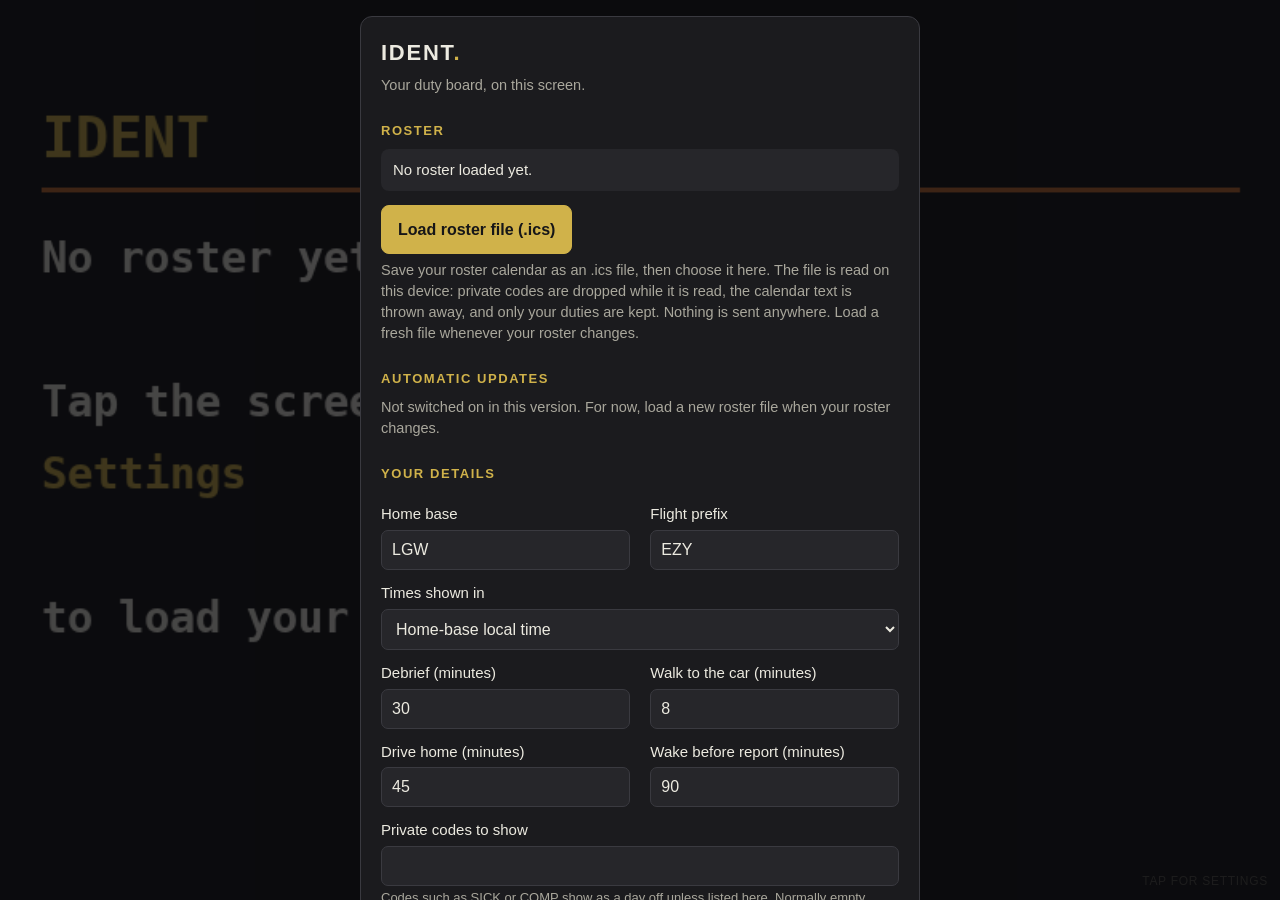
==== ipad/index.html @ 599edd9e "iPad test page at /ipad/ (unlisted, noindex); parts iPad card Co-Authored-By: Claude Opus 5.5 <norep" ====
<!doctype html>
<html lang="en-GB">
<head>
<meta charset="utf-8">
<meta name="viewport" content="width=device-width,initial-scale=1,viewport-fit=cover">
<meta name="apple-mobile-web-app-capable" content="yes">
<meta name="mobile-web-app-capable" content="yes">
<meta name="apple-mobile-web-app-status-bar-style" content="black">
<meta name="apple-mobile-web-app-title" content="Ident">
<meta name="robots" content="noindex">
<title>Ident</title>
<style>
:root{--ground:#101012;--sheet:#1b1b1e;--field:#26262a;--line:#3a3a40;--ink:#eceae0;
  --muted:#a9a79c;--gold:#d0b24a;--warn:#e0875a;color-scheme:dark}
/* Old iPads too (Safari on iOS 10): no inset, aspect-ratio, max() or flex gap. */
[hidden]{display:none!important}
html,body{height:100%;margin:0;background:var(--ground);color:var(--ink);
  font:16px/1.45 -apple-system,BlinkMacSystemFont,"Helvetica Neue",Arial,sans-serif}
#stage{position:fixed;top:0;right:0;bottom:0;left:0;
  display:-webkit-box;display:-webkit-flex;display:flex;-webkit-box-align:center;-webkit-align-items:center;align-items:center;
  -webkit-box-pack:center;-webkit-justify-content:center;justify-content:center;
  padding:env(safe-area-inset-top,0px) env(safe-area-inset-right,0px) env(safe-area-inset-bottom,0px) env(safe-area-inset-left,0px);
  background:#161618;cursor:pointer;-webkit-tap-highlight-color:transparent}
#board{width:100%;height:auto;max-width:100%;max-height:100%;display:block}
#hint{position:fixed;right:12px;bottom:10px;color:#55544e;font-size:12px;letter-spacing:.06em;pointer-events:none}
#sheet{position:fixed;top:0;right:0;bottom:0;left:0;background:rgba(8,8,10,.72);overflow-y:auto;-webkit-overflow-scrolling:touch}
.panel{background:var(--sheet);border:1px solid var(--line);border-radius:12px;max-width:560px;
  margin:16px auto 40px;padding:20px 20px 24px;box-sizing:border-box}
@media (max-width:592px){.panel{margin:16px 16px 40px}}
.panel h1{margin:0 0 4px;font-size:22px;letter-spacing:.08em}
.panel h1 span{color:var(--gold)}
.panel h2{font-size:13px;letter-spacing:.12em;text-transform:uppercase;color:var(--gold);margin:26px 0 8px}
.panel p{margin:6px 0;color:var(--muted);font-size:14.5px}
.status{background:var(--field);border-radius:8px;padding:10px 12px;color:var(--ink);font-size:15px;
  font-variant-numeric:tabular-nums}
.status.err{background:#4a211c}
label{display:block;margin:12px 0 0;font-size:15px}
label small{display:block;color:var(--muted);font-size:13px;margin-top:3px}
input[type=text],input[type=url],input[type=number],select{display:block;width:100%;box-sizing:border-box;margin-top:5px;
  padding:10px;font-size:16px;border-radius:7px;border:1px solid var(--line);background:var(--field);color:var(--ink)}
.row{overflow:hidden}
.row label{float:left;width:48%;margin-right:4%}
.row label:nth-child(2n){margin-right:0}
.row label:nth-child(2n+1){clear:left}
.buttons{margin-top:14px}
.buttons>*{display:inline-block;margin:0 10px 10px 0;vertical-align:top}
button,.filebtn{font:inherit;font-weight:650;font-size:16px;padding:12px 16px;border-radius:8px;border:1px solid var(--line);
  background:var(--field);color:var(--ink);cursor:pointer}
button.primary,.filebtn{background:var(--gold);color:#161618;border-color:var(--gold)}
button.danger{color:var(--warn)}
button:focus-visible,.filebtn:focus-within,input:focus-visible,select:focus-visible{outline:2px solid var(--gold);outline-offset:2px}
.filebtn input{position:absolute;width:1px;height:1px;opacity:0}
.tips{margin:0;padding-left:18px;color:var(--muted);font-size:14px}
@media (max-width:420px){.row label{float:none;width:auto;margin-right:0}}
.filebtn{position:relative}
</style>
</head>
<body>
<div id="stage" role="button" tabindex="0" aria-label="Ident board. Tap for settings.">
  <canvas id="board" width="800" height="480"></canvas>
</div>
<div id="hint">TAP FOR SETTINGS</div>

<div id="sheet" hidden>
 <form class="panel" id="form" autocomplete="off">
  <h1>IDENT<span>.</span></h1>
  <p>Your duty board, on this screen.</p>

  <h2>Roster</h2>
  <div class="status" id="rstatus">No roster loaded yet.</div>
  <div class="buttons">
    <label class="filebtn" for="file" style="margin:0">Load roster file (.ics)
      <input type="file" id="file" accept=".ics,text/calendar"></label>
  </div>
  <p>Save your roster calendar as an .ics file, then choose it here. The file is read on this
    device: private codes are dropped while it is read, the calendar text is thrown away, and
    only your duties are kept. Nothing is sent anywhere. Load a fresh file whenever your
    roster changes.</p>

  <h2>Automatic updates</h2>
  <div id="relayOff"><p>Not switched on in this version. For now, load a new roster file when
    your roster changes.</p></div>
  <div id="relayOn" hidden>
    <label for="feed">Calendar link
      <input type="url" id="feed" placeholder="https://… or webcal://…" autocapitalize="off" spellcheck="false">
      <small>With a link here, this screen fetches your roster every 15 minutes through Ident's
        update service, because iPads can't fetch a calendar from another site directly. The
        service passes the calendar straight through and keeps nothing, but your roster does
        pass through it on the way. Leave it empty to keep everything on this device.</small></label>
    <div class="buttons"><button type="button" id="fetchNow">Update now</button></div>
  </div>

  <h2>Your details</h2>
  <div class="row">
    <label for="base">Home base<input type="text" id="base" maxlength="3" autocapitalize="characters"></label>
    <label for="prefix">Flight prefix<input type="text" id="prefix" maxlength="4" autocapitalize="characters"></label>
  </div>
  <label for="tz">Times shown in
    <select id="tz"><option value="base">Home-base local time</option><option value="utc">UTC (Z)</option>
      <option value="station">Local time at each airport</option></select></label>
  <div class="row">
    <label for="debrief">Debrief (minutes)<input type="number" id="debrief" min="0" max="180" inputmode="numeric"></label>
    <label for="walk">Walk to the car (minutes)<input type="number" id="walk" min="0" max="120" inputmode="numeric"></label>
    <label for="commute">Drive home (minutes)<input type="number" id="commute" min="0" max="600" inputmode="numeric"></label>
    <label for="wake">Wake before report (minutes)<input type="number" id="wake" min="0" max="600" inputmode="numeric"></label>
  </div>
  <label for="show">Private codes to show
    <input type="text" id="show" autocapitalize="characters" spellcheck="false">
    <small>Codes such as SICK or COMP show as a day off unless listed here. Normally empty.
      Home base and this list take effect the next time the roster is loaded.</small></label>

  <div class="buttons">
    <button type="submit" class="primary">Save and close</button>
    <button type="button" id="close">Close</button>
  </div>

  <h2>Keeping it on the wall</h2>
  <ul class="tips">
    <li>Turn the iPad sideways: the board is wide.</li>
    <li>Add this page to the Home Screen (Share → Add to Home Screen) so it opens full screen.</li>
    <li>Keep the screen on: Settings → Display &amp; Brightness → Auto-Lock → Never, and keep it on charge.</li>
  </ul>

  <h2>Remove</h2>
  <div class="buttons"><button type="button" class="danger" id="forget">Remove my roster from this device</button></div>
  <p id="forgetConfirm" hidden>Tap again to remove the roster and your details from this device.</p>
 </form>
</div>

<script>
(function () {
  "use strict";
  // Ident's update service. Empty = automatic updates are off and nothing
  // ever leaves the device. See ipad/relay/README.md before setting it.
  var RELAY = "";
  var FETCH_EVERY = 15 * 60 * 1000;

  var K = { settings: "ident.settings", roster: "ident.roster", loaded: "ident.loadedAt",
            source: "ident.source", feed: "ident.feed", fetchOk: "ident.fetchOk", fetchErr: "ident.fetchErr" };
  function get(k) { try { return window.localStorage.getItem(k); } catch (e) { return null; } }
  function put(k, v) {
    try { if (v === null || v === undefined) window.localStorage.removeItem(k); else window.localStorage.setItem(k, String(v)); }
    catch (e) { /* private browsing: works for this visit only */ }
  }
  var DEFAULTS = { base: "LGW", prefix: "EZY", tz: "base", debrief: 30, walk: 8, commute: 45, wake: 90, show: "" };
  function settings() {
    var s = {}, saved = {};
    try { saved = JSON.parse(get(K.settings) || "{}") || {}; } catch (e) { saved = {}; }
    for (var k in DEFAULTS) s[k] = saved.hasOwnProperty(k) ? saved[k] : DEFAULTS[k];
    return s;
  }

  var core = null, api = null, fetching = false, lock = null;
  var canvas = document.getElementById("board"), ctx = canvas.getContext("2d");
  var sheet = document.getElementById("sheet");
  var el = function (id) { return document.getElementById(id); };

  function applySettings() {
    var s = settings();
    api.settings(String(s.base).toUpperCase(), String(s.prefix).toUpperCase(), s.tz,
                 +s.debrief || 0, +s.walk || 0, +s.commute || 0, +s.wake || 0);
  }

  var DAYS = ["Sun", "Mon", "Tue", "Wed", "Thu", "Fri", "Sat"];
  var MONTHS = ["Jan", "Feb", "Mar", "Apr", "May", "Jun", "Jul", "Aug", "Sep", "Oct", "Nov", "Dec"];
  function two(n) { return (n < 10 ? "0" : "") + n; }
  function when(ms) {
    var d = new Date(ms);
    return DAYS[d.getDay()] + " " + d.getDate() + " " + MONTHS[d.getMonth()] + " " + two(d.getHours()) + ":" + two(d.getMinutes());
  }

  // The strip along the bottom appears only when the board may be out of date.
  function note() {
    var now = Date.now(), loaded = +get(K.loaded) || 0;
    if (!get(K.roster)) return "";
    if (get(K.source) === "relay") {
      var ok = +get(K.fetchOk) || 0;
      if (now - ok > 2 * 3600 * 1000)
        return "roster from " + when(ok) + " - could not update: " + (get(K.fetchErr) || "no connection");
      return "";
    }
    if (now - loaded > 24 * 3600 * 1000) return "roster loaded " + when(loaded) + " - load a new file when it changes";
    return "";
  }

  function draw() {
    if (!api) return;
    var now = Date.now() / 1000;
    var ptr = api.render(now, note());
    var n = 800 * 480 * 4;
    var img = ctx.createImageData(800, 480);
    img.data.set(core.HEAPU8.subarray(ptr, ptr + n));
    ctx.putImageData(img, 0, 0);
    try {
      var b = JSON.parse(api.board(now));
      document.title = b.title ? "Ident - " + b.title + " " + b.hero : "Ident";
      el("stage").setAttribute("aria-label", (b.title ? b.title + ". " + b.hero + ". " + b.sub + ". " : "") + "Tap for settings.");
    } catch (e) {}
  }

  function keep(count) {
    put(K.roster, api.rosterText());
    put(K.loaded, Date.now());
    return count;
  }

  function parseText(text) {
    var s = settings();
    var n = api.parse(text, String(s.show || ""), Date.now() / 1000);
    return n < 0 ? -1 : keep(n);
  }

  function showStatus(msg, bad) {
    var st = el("rstatus");
    st.textContent = msg;
    st.className = bad ? "status err" : "status";
  }
  function describe() {
    if (!get(K.roster)) return showStatus("No roster loaded yet.");
    var src = get(K.source) === "relay" ? "updated automatically" : "loaded from a file";
    showStatus("Roster " + src + ", " + when(+get(K.loaded) || 0) + ".");
  }

  function feedUrl(u) {
    u = (u || "").trim();
    if (/^webcal:\/\//i.test(u)) u = "https://" + u.slice(9);
    return u;
  }

  function fetchRoster() {
    var link = feedUrl(get(K.feed));
    if (!RELAY || !link || fetching || !api || !window.fetch) return Promise.resolve();
    fetching = true;
    return fetch(RELAY, { method: "POST", headers: { "Content-Type": "application/json" },
                          body: JSON.stringify({ url: link }), cache: "no-store", credentials: "omit" })
      .then(function (r) {
        if (!r.ok) return r.text().then(function (t) { throw new Error(t || ("update service answered " + r.status)); });
        return r.text();
      })
      .then(function (text) {
        if (parseText(text) < 0) throw new Error("the calendar link returned no events");
        put(K.source, "relay"); put(K.fetchOk, Date.now()); put(K.fetchErr, null);
      })
      .catch(function (e) { put(K.fetchErr, String(e && e.message || e).slice(0, 80)); })
      .then(function () { fetching = false; draw(); if (!sheet.hidden) describe(); });
  }

  // ---- settings sheet
  function openSheet() {
    var s = settings();
    ["base", "prefix", "tz", "debrief", "walk", "commute", "wake", "show"].forEach(function (k) { el(k).value = s[k]; });
    el("feed").value = get(K.feed) || "";
    el("relayOff").hidden = !!RELAY; el("relayOn").hidden = !RELAY;
    el("forgetConfirm").hidden = true;
    describe();
    sheet.hidden = false;
  }
  function closeSheet() { sheet.hidden = true; draw(); }

  el("stage").addEventListener("click", function () { wake(); openSheet(); });
  el("stage").addEventListener("keydown", function (e) { if (e.key === "Enter" || e.key === " ") { e.preventDefault(); openSheet(); } });
  el("close").addEventListener("click", closeSheet);
  sheet.addEventListener("click", function (e) { if (e.target === sheet) closeSheet(); });

  el("form").addEventListener("submit", function (e) {
    e.preventDefault();
    var s = {};
    ["base", "prefix", "tz", "show"].forEach(function (k) { s[k] = el(k).value.trim(); });
    ["debrief", "walk", "commute", "wake"].forEach(function (k) { s[k] = Math.max(0, parseInt(el(k).value, 10) || 0); });
    if (!/^[A-Za-z]{3}$/.test(s.base)) s.base = DEFAULTS.base;
    put(K.settings, JSON.stringify(s));
    var before = get(K.feed) || "";
    var link = el("feed").value.trim();
    put(K.feed, link || null);
    if (api) applySettings();
    closeSheet();
    if (RELAY && link && link !== before) fetchRoster();
  });

  el("fetchNow").addEventListener("click", function () {
    put(K.feed, el("feed").value.trim() || null);
    showStatus("Updating…");
    fetchRoster();
  });

  el("file").addEventListener("change", function () {
    var f = this.files && this.files[0];
    if (!f) return;
    var reader = new FileReader();
    reader.onload = function () {
      var n = api ? parseText(String(reader.result)) : -1;
      reader = null;                                   // drop the calendar text
      if (n < 0) return showStatus("That file has no calendar events in it. Choose your roster's .ics file.", true);
      put(K.source, "file"); put(K.fetchErr, null);
      showStatus(n + " duties loaded, " + when(Date.now()) + ".");
      draw();
    };
    reader.onerror = function () { showStatus("That file could not be read. Try saving it again.", true); };
    reader.readAsText(f);
    this.value = "";
  });

  var armed = false;
  el("forget").addEventListener("click", function () {
    if (!armed) { armed = true; el("forgetConfirm").hidden = false; return; }
    armed = false;
    [K.settings, K.roster, K.loaded, K.source, K.feed, K.fetchOk, K.fetchErr].forEach(function (k) { put(k, null); });
    location.reload();
  });

  // ---- keep the screen awake where the browser allows it
  function wake() {
    if (!("wakeLock" in navigator) || lock) return;
    navigator.wakeLock.request("screen").then(function (l) {
      lock = l; l.addEventListener("release", function () { lock = null; });
    }).catch(function () {});
  }
  document.addEventListener("visibilitychange", function () {
    if (document.visibilityState === "visible") { wake(); draw(); fetchRoster(); }
  });

  // ---- start
  function tick() {
    draw();
    var ms = 60000 - (Date.now() % 60000) + 250;       // just after each minute
    setTimeout(tick, ms);
  }

  // iPads with WebAssembly (iOS 11+) get the fast build; older ones (iOS
  // 10.3) get the same code compiled to plain JavaScript. Both are built from
  // firmware/e1002/lib/identcore by build.sh.
  var modern = typeof WebAssembly === "object" && typeof WebAssembly.instantiate === "function";
  var tag = document.createElement("script");
  tag.src = modern ? "identcore.js" : "identcore-legacy.js";
  tag.onerror = function () { showStatus("This page could not load its board. Check the connection and reload.", true); openSheet(); };
  tag.onload = boot;
  document.body.appendChild(tag);

  function boot() {
  window.IdentCore().then(function (M) {
    core = M;
    api = {
      settings: M.cwrap("ident_settings", null, ["string", "string", "string", "number", "number", "number", "number"]),
      parse: M.cwrap("ident_parse", "number", ["string", "string", "number"]),
      rosterText: M.cwrap("ident_roster_text", "string", []),
      load: M.cwrap("ident_load", "number", ["string"]),
      render: M.cwrap("ident_render", "number", ["number", "string"]),
      board: M.cwrap("ident_board_json", "string", ["number"])
    };
    applySettings();
    var saved = get(K.roster);
    if (saved && !api.load(saved)) put(K.roster, null);
    tick();
    wake();
    fetchRoster();
    setInterval(fetchRoster, FETCH_EVERY);
    if (!get(K.roster)) openSheet();
  });
  }
})();
</script>
</body>
</html>
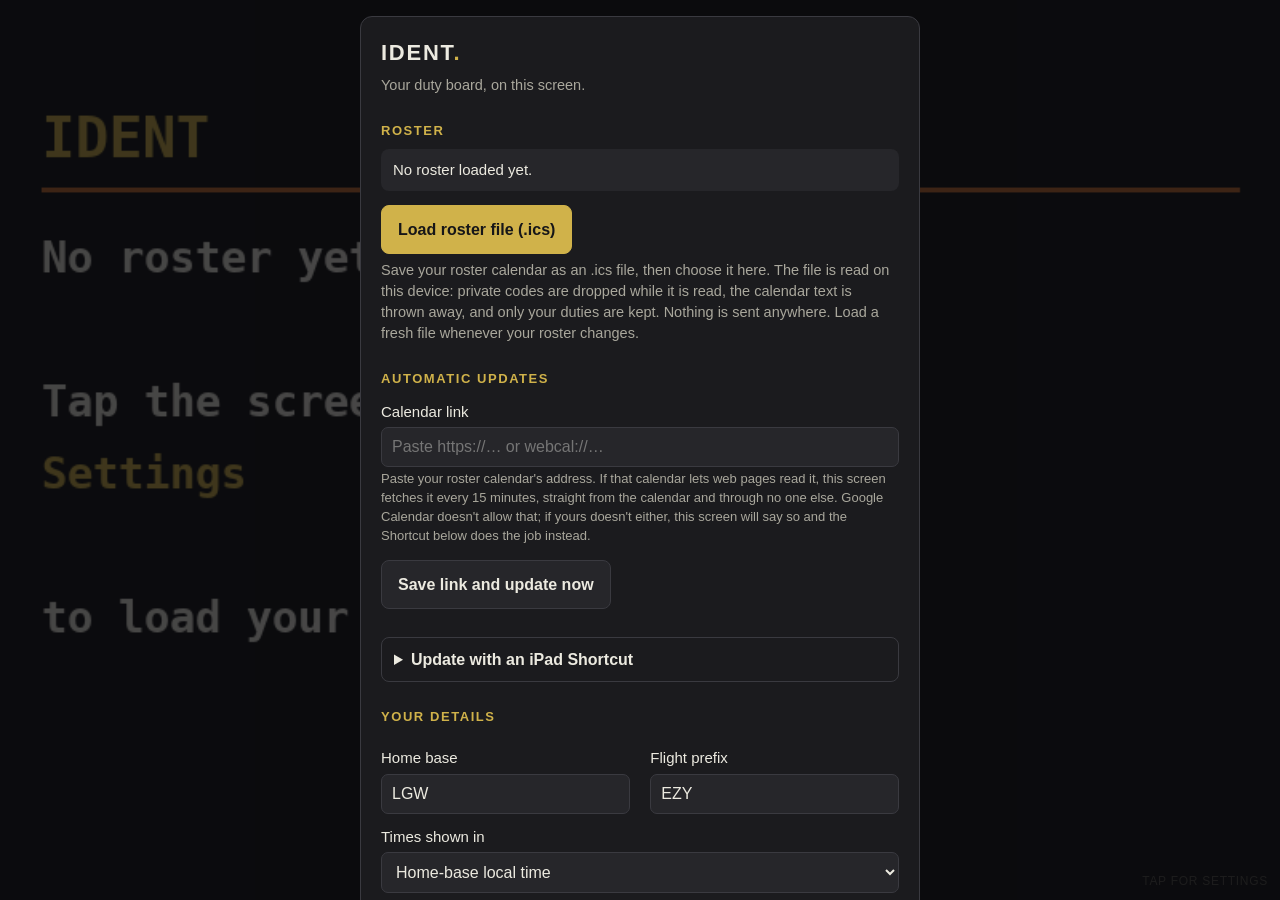
==== commit baaa9eeb: "iPad test page: calendar link and Shortcut Co-Authored-By: Claude Opus 5.5 <noreply@anthropic.com> C" ====
--- a/ipad/index.html
+++ b/ipad/index.html
@@ -51,6 +51,10 @@
 button:focus-visible,.filebtn:focus-within,input:focus-visible,select:focus-visible{outline:2px solid var(--gold);outline-offset:2px}
 .filebtn input{position:absolute;width:1px;height:1px;opacity:0}
 .tips{margin:0;padding-left:18px;color:var(--muted);font-size:14px}
+.tips li{margin:4px 0}
+details{margin-top:18px;border:1px solid var(--line);border-radius:8px;padding:10px 12px}
+summary{cursor:pointer;font-weight:650}
+code{font:13px/1.4 Menlo,Consolas,monospace;color:var(--ink);word-break:break-all}
 @media (max-width:420px){.row label{float:none;width:auto;margin-right:0}}
 .filebtn{position:relative}
 </style>
@@ -78,17 +82,40 @@
     roster changes.</p>
 
   <h2>Automatic updates</h2>
-  <div id="relayOff"><p>Not switched on in this version. For now, load a new roster file when
-    your roster changes.</p></div>
-  <div id="relayOn" hidden>
-    <label for="feed">Calendar link
-      <input type="url" id="feed" placeholder="https://… or webcal://…" autocapitalize="off" spellcheck="false">
-      <small>With a link here, this screen fetches your roster every 15 minutes through Ident's
-        update service, because iPads can't fetch a calendar from another site directly. The
-        service passes the calendar straight through and keeps nothing, but your roster does
-        pass through it on the way. Leave it empty to keep everything on this device.</small></label>
-    <div class="buttons"><button type="button" id="fetchNow">Update now</button></div>
-  </div>
+  <label for="feed">Calendar link
+    <input type="url" id="feed" placeholder="Paste https://… or webcal://…" autocapitalize="off" autocorrect="off" spellcheck="false">
+    <small>Paste your roster calendar's address. If that calendar lets web pages read it, this
+      screen fetches it every 15 minutes, straight from the calendar and through no one else.
+      Google Calendar doesn't allow that; if yours doesn't either, this screen will say so and
+      the Shortcut below does the job instead.</small></label>
+  <div class="buttons"><button type="button" id="fetchNow">Save link and update now</button></div>
+  <p id="relayNote" hidden>Where a calendar won't allow it, this screen fetches it through
+    Ident's update service instead. The service passes the calendar straight through and
+    keeps nothing, but your roster does pass through it on the way.</p>
+
+  <details id="shortcutHelp">
+    <summary>Update with an iPad Shortcut</summary>
+    <p>A Shortcut can fetch your calendar and hand it to this screen, so it stays up to date
+      without anything passing through anyone else. Needs iPadOS 13 or later and the
+      Shortcuts app. Set it up once:</p>
+    <ol class="tips">
+      <li>In Shortcuts, make a new shortcut and name it <strong>Ident roster</strong>.</li>
+      <li>Add <strong>URL</strong> and paste your calendar link. If it starts with
+        <code>webcal://</code>, change that to <code>https://</code>.</li>
+      <li>Add <strong>Get Contents of URL</strong>.</li>
+      <li>Add <strong>Base64 Encode</strong>; tap its arrow and set <em>Line Breaks</em> to <em>None</em>.</li>
+      <li>Add <strong>Text</strong>, type <code id="shortcutUrl">https://ident.xpdr.aero/ipad/#ics64=</code>
+        and put the <em>Base64 Encoded</em> result straight after the <code>=</code>.</li>
+      <li>Add <strong>Open URLs</strong>.</li>
+      <li>Run it once: this page opens and shows the new roster.</li>
+      <li>Then in the <strong>Automation</strong> tab, add a <em>Time of Day</em> automation for each
+        time you want an update (say 06:00, 12:00 and 18:00) that runs <strong>Ident roster</strong>,
+        with <em>Ask Before Running</em> off.</li>
+    </ol>
+    <p>The calendar goes from your calendar server to the Shortcut and into this page. The
+      part of the address after <code>#</code> is never sent to any website, so it stays on
+      this iPad.</p>
+  </details>
 
   <h2>Your details</h2>
   <div class="row">
@@ -136,7 +163,8 @@
   var FETCH_EVERY = 15 * 60 * 1000;
 
   var K = { settings: "ident.settings", roster: "ident.roster", loaded: "ident.loadedAt",
-            source: "ident.source", feed: "ident.feed", fetchOk: "ident.fetchOk", fetchErr: "ident.fetchErr" };
+            source: "ident.source", feed: "ident.feed", fetchOk: "ident.fetchOk", fetchErr: "ident.fetchErr",
+            blocked: "ident.blocked" };
   function get(k) { try { return window.localStorage.getItem(k); } catch (e) { return null; } }
   function put(k, v) {
     try { if (v === null || v === undefined) window.localStorage.removeItem(k); else window.localStorage.setItem(k, String(v)); }
@@ -171,12 +199,16 @@
 
   // The strip along the bottom appears only when the board may be out of date.
   function note() {
-    var now = Date.now(), loaded = +get(K.loaded) || 0;
+    var now = Date.now(), loaded = +get(K.loaded) || 0, src = get(K.source);
     if (!get(K.roster)) return "";
-    if (get(K.source) === "relay") {
+    if (src === "direct" || src === "relay") {
       var ok = +get(K.fetchOk) || 0;
       if (now - ok > 2 * 3600 * 1000)
         return "roster from " + when(ok) + " - could not update: " + (get(K.fetchErr) || "no connection");
+      return "";
+    }
+    if (src === "shortcut") {
+      if (now - loaded > 24 * 3600 * 1000) return "roster from " + when(loaded) + " - check the Ident roster Shortcut is running";
       return "";
     }
     if (now - loaded > 24 * 3600 * 1000) return "roster loaded " + when(loaded) + " - load a new file when it changes";
@@ -216,9 +248,11 @@
     st.className = bad ? "status err" : "status";
   }
   function describe() {
-    if (!get(K.roster)) return showStatus("No roster loaded yet.");
-    var src = get(K.source) === "relay" ? "updated automatically" : "loaded from a file";
-    showStatus("Roster " + src + ", " + when(+get(K.loaded) || 0) + ".");
+    var err = get(K.fetchErr);
+    if (!get(K.roster)) return showStatus(err ? "No roster yet: " + err + "." : "No roster loaded yet.", !!err);
+    var how = { direct: "fetched from your calendar link", relay: "fetched through the update service",
+                shortcut: "sent by the Shortcut", file: "loaded from a file" }[get(K.source)] || "loaded";
+    showStatus("Roster " + how + ", " + when(+get(K.loaded) || 0) + "." + (err ? " Last try: " + err + "." : ""), !!err);
   }
 
   function feedUrl(u) {
@@ -227,30 +261,69 @@
     return u;
   }
 
-  function fetchRoster() {
+  // 1. The calendar itself, if it allows web pages to read it (CORS): the
+  //    roster then comes straight to this device and nowhere else.
+  // 2. Otherwise Ident's update service, if one is configured (RELAY).
+  // 3. Otherwise say so, and stop polling that link: the Shortcut or a file
+  //    is the way in.
+  function fetchRoster(asked) {
     var link = feedUrl(get(K.feed));
-    if (!RELAY || !link || fetching || !api || !window.fetch) return Promise.resolve();
+    if (!link || fetching || !api || !window.fetch) return Promise.resolve();
+    if (!asked && get(K.blocked) === link && !RELAY) return Promise.resolve();
     fetching = true;
-    return fetch(RELAY, { method: "POST", headers: { "Content-Type": "application/json" },
-                          body: JSON.stringify({ url: link }), cache: "no-store", credentials: "omit" })
+    function took(text, how) {
+      if (parseText(text) < 0) throw new Error("the calendar link returned no events");
+      put(K.source, how); put(K.fetchOk, Date.now()); put(K.fetchErr, null); put(K.blocked, null);
+    }
+    return fetch(link, { cache: "no-store", credentials: "omit" })
       .then(function (r) {
-        if (!r.ok) return r.text().then(function (t) { throw new Error(t || ("update service answered " + r.status)); });
-        return r.text();
+        if (!r.ok) throw new Error("calendar server answered " + r.status);
+        return r.text().then(function (t) { took(t, "direct"); });
+      }, function () {
+        // A refused read looks like a network error to the page. If the
+        // calendar is reachable at all, it is almost always this.
+        if (!RELAY) {
+          put(K.blocked, link);
+          throw new Error("this calendar doesn't let web pages read it - use the Shortcut or load a file");
+        }
+        return fetch(RELAY, { method: "POST", headers: { "Content-Type": "application/json" },
+                              body: JSON.stringify({ url: link }), cache: "no-store", credentials: "omit" })
+          .then(function (r) {
+            if (!r.ok) return r.text().then(function (t) { throw new Error(t || ("update service answered " + r.status)); });
+            return r.text().then(function (t) { took(t, "relay"); });
+          });
       })
-      .then(function (text) {
-        if (parseText(text) < 0) throw new Error("the calendar link returned no events");
-        put(K.source, "relay"); put(K.fetchOk, Date.now()); put(K.fetchErr, null);
-      })
-      .catch(function (e) { put(K.fetchErr, String(e && e.message || e).slice(0, 80)); })
+      .catch(function (e) { put(K.fetchErr, String(e && e.message || e).slice(0, 110)); })
       .then(function () { fetching = false; draw(); if (!sheet.hidden) describe(); });
   }
+
+  // A Shortcut hands the calendar over in the address, after "#ics64=". The
+  // part after # never leaves the device; it is cleared as soon as it is read.
+  function takeHash() {
+    var m = /^#ics64=(.+)$/.exec(location.hash || "");
+    if (!m || !api) return;
+    try { history.replaceState(null, "", location.pathname + location.search); } catch (e) { location.hash = ""; }
+    var b64 = m[1], text = null;
+    try { b64 = decodeURIComponent(b64); } catch (e) {}
+    b64 = b64.replace(/\s/g, "").replace(/-/g, "+").replace(/_/g, "/");
+    try { text = window.atob(b64); } catch (e) { text = null; }
+    if (text !== null) { try { text = decodeURIComponent(escape(text)); } catch (e) { /* not UTF-8: use as is */ } }
+    if (text === null || parseText(text) < 0) {
+      put(K.fetchErr, "the Shortcut sent something that isn't a calendar - check its steps");
+    } else {
+      put(K.source, "shortcut"); put(K.fetchOk, Date.now()); put(K.fetchErr, null);
+    }
+    draw();
+    if (!sheet.hidden) describe();
+  }
+  window.addEventListener("hashchange", takeHash);
 
   // ---- settings sheet
   function openSheet() {
     var s = settings();
     ["base", "prefix", "tz", "debrief", "walk", "commute", "wake", "show"].forEach(function (k) { el(k).value = s[k]; });
     el("feed").value = get(K.feed) || "";
-    el("relayOff").hidden = !!RELAY; el("relayOn").hidden = !RELAY;
+    el("relayNote").hidden = !RELAY;
     el("forgetConfirm").hidden = true;
     describe();
     sheet.hidden = false;
@@ -274,13 +347,14 @@
     put(K.feed, link || null);
     if (api) applySettings();
     closeSheet();
-    if (RELAY && link && link !== before) fetchRoster();
+    if (link && link !== before) fetchRoster(true);
   });
 
   el("fetchNow").addEventListener("click", function () {
     put(K.feed, el("feed").value.trim() || null);
+    if (!el("feed").value.trim()) return showStatus("Paste your calendar link first.", true);
     showStatus("Updating…");
-    fetchRoster();
+    fetchRoster(true);
   });
 
   el("file").addEventListener("change", function () {
@@ -304,7 +378,7 @@
   el("forget").addEventListener("click", function () {
     if (!armed) { armed = true; el("forgetConfirm").hidden = false; return; }
     armed = false;
-    [K.settings, K.roster, K.loaded, K.source, K.feed, K.fetchOk, K.fetchErr].forEach(function (k) { put(k, null); });
+    [K.settings, K.roster, K.loaded, K.source, K.feed, K.fetchOk, K.fetchErr, K.blocked].forEach(function (k) { put(k, null); });
     location.reload();
   });
 
@@ -350,6 +424,8 @@
     applySettings();
     var saved = get(K.roster);
     if (saved && !api.load(saved)) put(K.roster, null);
+    el("shortcutUrl").textContent = location.href.split("#")[0] + "#ics64=";
+    takeHash();
     tick();
     wake();
     fetchRoster();
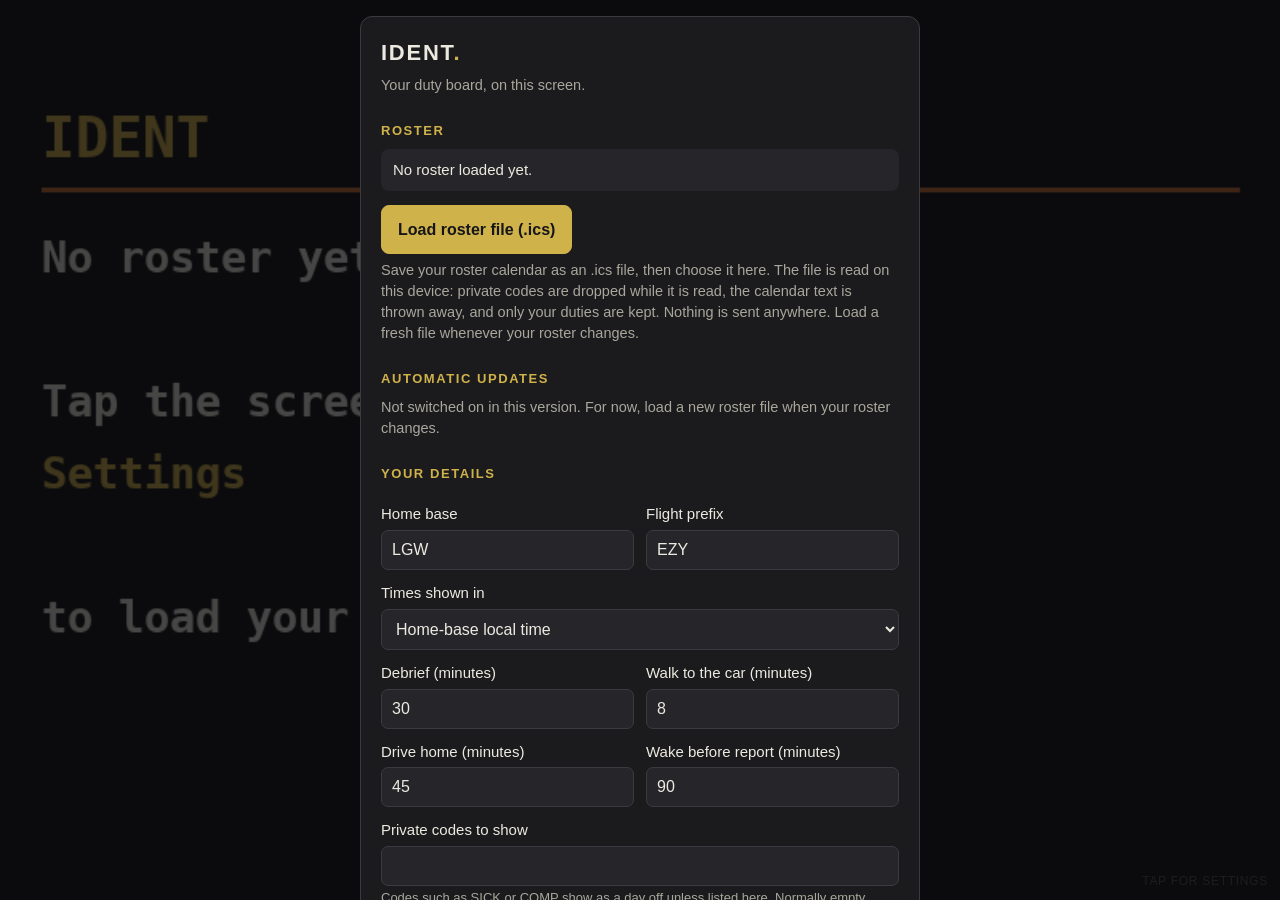
==== commit 12149f5e: "iPad: eCrew calendar Shortcut; reTerminal USB update page (unlisted)" ====
--- a/ipad/index.html
+++ b/ipad/index.html
@@ -7,26 +7,22 @@
 <meta name="mobile-web-app-capable" content="yes">
 <meta name="apple-mobile-web-app-status-bar-style" content="black">
 <meta name="apple-mobile-web-app-title" content="Ident">
-<meta name="robots" content="noindex">
 <title>Ident</title>
 <style>
 :root{--ground:#101012;--sheet:#1b1b1e;--field:#26262a;--line:#3a3a40;--ink:#eceae0;
   --muted:#a9a79c;--gold:#d0b24a;--warn:#e0875a;color-scheme:dark}
-/* Old iPads too (Safari on iOS 10): no inset, aspect-ratio, max() or flex gap. */
-[hidden]{display:none!important}
 html,body{height:100%;margin:0;background:var(--ground);color:var(--ink);
   font:16px/1.45 -apple-system,BlinkMacSystemFont,"Helvetica Neue",Arial,sans-serif}
-#stage{position:fixed;top:0;right:0;bottom:0;left:0;
-  display:-webkit-box;display:-webkit-flex;display:flex;-webkit-box-align:center;-webkit-align-items:center;align-items:center;
-  -webkit-box-pack:center;-webkit-justify-content:center;justify-content:center;
+#stage{position:fixed;inset:0;display:flex;align-items:center;justify-content:center;
   padding:env(safe-area-inset-top,0px) env(safe-area-inset-right,0px) env(safe-area-inset-bottom,0px) env(safe-area-inset-left,0px);
   background:#161618;cursor:pointer;-webkit-tap-highlight-color:transparent}
-#board{width:100%;height:auto;max-width:100%;max-height:100%;display:block}
-#hint{position:fixed;right:12px;bottom:10px;color:#55544e;font-size:12px;letter-spacing:.06em;pointer-events:none}
-#sheet{position:fixed;top:0;right:0;bottom:0;left:0;background:rgba(8,8,10,.72);overflow-y:auto;-webkit-overflow-scrolling:touch}
-.panel{background:var(--sheet);border:1px solid var(--line);border-radius:12px;max-width:560px;
-  margin:16px auto 40px;padding:20px 20px 24px;box-sizing:border-box}
-@media (max-width:592px){.panel{margin:16px 16px 40px}}
+#board{width:100%;max-width:100%;max-height:100%;aspect-ratio:5/3;object-fit:contain;display:block}
+#hint{position:fixed;right:max(12px,env(safe-area-inset-right,0px));bottom:max(10px,env(safe-area-inset-bottom,0px));
+  color:#55544e;font-size:12px;letter-spacing:.06em;pointer-events:none}
+#sheet{position:fixed;inset:0;background:rgba(8,8,10,.72);display:flex;justify-content:center;
+  align-items:flex-start;overflow-y:auto;-webkit-overflow-scrolling:touch}
+.panel{background:var(--sheet);border:1px solid var(--line);border-radius:12px;width:100%;max-width:560px;
+  margin:max(16px,env(safe-area-inset-top,0px)) 16px 40px;padding:20px 20px 24px;box-sizing:border-box}
 .panel h1{margin:0 0 4px;font-size:22px;letter-spacing:.08em}
 .panel h1 span{color:var(--gold)}
 .panel h2{font-size:13px;letter-spacing:.12em;text-transform:uppercase;color:var(--gold);margin:26px 0 8px}
@@ -38,12 +34,8 @@
 label small{display:block;color:var(--muted);font-size:13px;margin-top:3px}
 input[type=text],input[type=url],input[type=number],select{display:block;width:100%;box-sizing:border-box;margin-top:5px;
   padding:10px;font-size:16px;border-radius:7px;border:1px solid var(--line);background:var(--field);color:var(--ink)}
-.row{overflow:hidden}
-.row label{float:left;width:48%;margin-right:4%}
-.row label:nth-child(2n){margin-right:0}
-.row label:nth-child(2n+1){clear:left}
-.buttons{margin-top:14px}
-.buttons>*{display:inline-block;margin:0 10px 10px 0;vertical-align:top}
+.row{display:grid;grid-template-columns:1fr 1fr;gap:0 12px}
+.buttons{display:flex;flex-wrap:wrap;gap:10px;margin-top:14px}
 button,.filebtn{font:inherit;font-weight:650;font-size:16px;padding:12px 16px;border-radius:8px;border:1px solid var(--line);
   background:var(--field);color:var(--ink);cursor:pointer}
 button.primary,.filebtn{background:var(--gold);color:#161618;border-color:var(--gold)}
@@ -51,12 +43,7 @@
 button:focus-visible,.filebtn:focus-within,input:focus-visible,select:focus-visible{outline:2px solid var(--gold);outline-offset:2px}
 .filebtn input{position:absolute;width:1px;height:1px;opacity:0}
 .tips{margin:0;padding-left:18px;color:var(--muted);font-size:14px}
-.tips li{margin:4px 0}
-details{margin-top:18px;border:1px solid var(--line);border-radius:8px;padding:10px 12px}
-summary{cursor:pointer;font-weight:650}
-code{font:13px/1.4 Menlo,Consolas,monospace;color:var(--ink);word-break:break-all}
-@media (max-width:420px){.row label{float:none;width:auto;margin-right:0}}
-.filebtn{position:relative}
+@media (max-width:420px){.row{grid-template-columns:1fr}}
 </style>
 </head>
 <body>
@@ -82,40 +69,17 @@
     roster changes.</p>
 
   <h2>Automatic updates</h2>
-  <label for="feed">Calendar link
-    <input type="url" id="feed" placeholder="Paste https://… or webcal://…" autocapitalize="off" autocorrect="off" spellcheck="false">
-    <small>Paste your roster calendar's address. If that calendar lets web pages read it, this
-      screen fetches it every 15 minutes, straight from the calendar and through no one else.
-      Google Calendar doesn't allow that; if yours doesn't either, this screen will say so and
-      the Shortcut below does the job instead.</small></label>
-  <div class="buttons"><button type="button" id="fetchNow">Save link and update now</button></div>
-  <p id="relayNote" hidden>Where a calendar won't allow it, this screen fetches it through
-    Ident's update service instead. The service passes the calendar straight through and
-    keeps nothing, but your roster does pass through it on the way.</p>
-
-  <details id="shortcutHelp">
-    <summary>Update with an iPad Shortcut</summary>
-    <p>A Shortcut can fetch your calendar and hand it to this screen, so it stays up to date
-      without anything passing through anyone else. Needs iPadOS 13 or later and the
-      Shortcuts app. Set it up once:</p>
-    <ol class="tips">
-      <li>In Shortcuts, make a new shortcut and name it <strong>Ident roster</strong>.</li>
-      <li>Add <strong>URL</strong> and paste your calendar link. If it starts with
-        <code>webcal://</code>, change that to <code>https://</code>.</li>
-      <li>Add <strong>Get Contents of URL</strong>.</li>
-      <li>Add <strong>Base64 Encode</strong>; tap its arrow and set <em>Line Breaks</em> to <em>None</em>.</li>
-      <li>Add <strong>Text</strong>, type <code id="shortcutUrl">https://ident.xpdr.aero/ipad/#ics64=</code>
-        and put the <em>Base64 Encoded</em> result straight after the <code>=</code>.</li>
-      <li>Add <strong>Open URLs</strong>.</li>
-      <li>Run it once: this page opens and shows the new roster.</li>
-      <li>Then in the <strong>Automation</strong> tab, add a <em>Time of Day</em> automation for each
-        time you want an update (say 06:00, 12:00 and 18:00) that runs <strong>Ident roster</strong>,
-        with <em>Ask Before Running</em> off.</li>
-    </ol>
-    <p>The calendar goes from your calendar server to the Shortcut and into this page. The
-      part of the address after <code>#</code> is never sent to any website, so it stays on
-      this iPad.</p>
-  </details>
+  <div id="relayOff"><p>Not switched on in this version. For now, load a new roster file when
+    your roster changes.</p></div>
+  <div id="relayOn" hidden>
+    <label for="feed">Calendar link
+      <input type="url" id="feed" placeholder="https://… or webcal://…" autocapitalize="off" spellcheck="false">
+      <small>With a link here, this screen fetches your roster every 15 minutes through Ident's
+        update service, because iPads can't fetch a calendar from another site directly. The
+        service passes the calendar straight through and keeps nothing, but your roster does
+        pass through it on the way. Leave it empty to keep everything on this device.</small></label>
+    <div class="buttons"><button type="button" id="fetchNow">Update now</button></div>
+  </div>
 
   <h2>Your details</h2>
   <div class="row">
@@ -154,6 +118,7 @@
  </form>
 </div>
 
+<script src="identcore.js"></script>
 <script>
 (function () {
   "use strict";
@@ -163,8 +128,7 @@
   var FETCH_EVERY = 15 * 60 * 1000;
 
   var K = { settings: "ident.settings", roster: "ident.roster", loaded: "ident.loadedAt",
-            source: "ident.source", feed: "ident.feed", fetchOk: "ident.fetchOk", fetchErr: "ident.fetchErr",
-            blocked: "ident.blocked" };
+            source: "ident.source", feed: "ident.feed", fetchOk: "ident.fetchOk", fetchErr: "ident.fetchErr" };
   function get(k) { try { return window.localStorage.getItem(k); } catch (e) { return null; } }
   function put(k, v) {
     try { if (v === null || v === undefined) window.localStorage.removeItem(k); else window.localStorage.setItem(k, String(v)); }
@@ -199,16 +163,12 @@
 
   // The strip along the bottom appears only when the board may be out of date.
   function note() {
-    var now = Date.now(), loaded = +get(K.loaded) || 0, src = get(K.source);
+    var now = Date.now(), loaded = +get(K.loaded) || 0;
     if (!get(K.roster)) return "";
-    if (src === "direct" || src === "relay") {
+    if (get(K.source) === "relay") {
       var ok = +get(K.fetchOk) || 0;
       if (now - ok > 2 * 3600 * 1000)
         return "roster from " + when(ok) + " - could not update: " + (get(K.fetchErr) || "no connection");
-      return "";
-    }
-    if (src === "shortcut") {
-      if (now - loaded > 24 * 3600 * 1000) return "roster from " + when(loaded) + " - check the Ident roster Shortcut is running";
       return "";
     }
     if (now - loaded > 24 * 3600 * 1000) return "roster loaded " + when(loaded) + " - load a new file when it changes";
@@ -248,11 +208,9 @@
     st.className = bad ? "status err" : "status";
   }
   function describe() {
-    var err = get(K.fetchErr);
-    if (!get(K.roster)) return showStatus(err ? "No roster yet: " + err + "." : "No roster loaded yet.", !!err);
-    var how = { direct: "fetched from your calendar link", relay: "fetched through the update service",
-                shortcut: "sent by the Shortcut", file: "loaded from a file" }[get(K.source)] || "loaded";
-    showStatus("Roster " + how + ", " + when(+get(K.loaded) || 0) + "." + (err ? " Last try: " + err + "." : ""), !!err);
+    if (!get(K.roster)) return showStatus("No roster loaded yet.");
+    var src = get(K.source) === "relay" ? "updated automatically" : "loaded from a file";
+    showStatus("Roster " + src + ", " + when(+get(K.loaded) || 0) + ".");
   }
 
   function feedUrl(u) {
@@ -261,69 +219,30 @@
     return u;
   }
 
-  // 1. The calendar itself, if it allows web pages to read it (CORS): the
-  //    roster then comes straight to this device and nowhere else.
-  // 2. Otherwise Ident's update service, if one is configured (RELAY).
-  // 3. Otherwise say so, and stop polling that link: the Shortcut or a file
-  //    is the way in.
-  function fetchRoster(asked) {
+  function fetchRoster() {
     var link = feedUrl(get(K.feed));
-    if (!link || fetching || !api || !window.fetch) return Promise.resolve();
-    if (!asked && get(K.blocked) === link && !RELAY) return Promise.resolve();
+    if (!RELAY || !link || fetching || !api) return Promise.resolve();
     fetching = true;
-    function took(text, how) {
-      if (parseText(text) < 0) throw new Error("the calendar link returned no events");
-      put(K.source, how); put(K.fetchOk, Date.now()); put(K.fetchErr, null); put(K.blocked, null);
-    }
-    return fetch(link, { cache: "no-store", credentials: "omit" })
+    return fetch(RELAY, { method: "POST", headers: { "Content-Type": "application/json" },
+                          body: JSON.stringify({ url: link }), cache: "no-store", credentials: "omit" })
       .then(function (r) {
-        if (!r.ok) throw new Error("calendar server answered " + r.status);
-        return r.text().then(function (t) { took(t, "direct"); });
-      }, function () {
-        // A refused read looks like a network error to the page. If the
-        // calendar is reachable at all, it is almost always this.
-        if (!RELAY) {
-          put(K.blocked, link);
-          throw new Error("this calendar doesn't let web pages read it - use the Shortcut or load a file");
-        }
-        return fetch(RELAY, { method: "POST", headers: { "Content-Type": "application/json" },
-                              body: JSON.stringify({ url: link }), cache: "no-store", credentials: "omit" })
-          .then(function (r) {
-            if (!r.ok) return r.text().then(function (t) { throw new Error(t || ("update service answered " + r.status)); });
-            return r.text().then(function (t) { took(t, "relay"); });
-          });
+        if (!r.ok) return r.text().then(function (t) { throw new Error(t || ("update service answered " + r.status)); });
+        return r.text();
       })
-      .catch(function (e) { put(K.fetchErr, String(e && e.message || e).slice(0, 110)); })
+      .then(function (text) {
+        if (parseText(text) < 0) throw new Error("the calendar link returned no events");
+        put(K.source, "relay"); put(K.fetchOk, Date.now()); put(K.fetchErr, null);
+      })
+      .catch(function (e) { put(K.fetchErr, String(e && e.message || e).slice(0, 80)); })
       .then(function () { fetching = false; draw(); if (!sheet.hidden) describe(); });
   }
-
-  // A Shortcut hands the calendar over in the address, after "#ics64=". The
-  // part after # never leaves the device; it is cleared as soon as it is read.
-  function takeHash() {
-    var m = /^#ics64=(.+)$/.exec(location.hash || "");
-    if (!m || !api) return;
-    try { history.replaceState(null, "", location.pathname + location.search); } catch (e) { location.hash = ""; }
-    var b64 = m[1], text = null;
-    try { b64 = decodeURIComponent(b64); } catch (e) {}
-    b64 = b64.replace(/\s/g, "").replace(/-/g, "+").replace(/_/g, "/");
-    try { text = window.atob(b64); } catch (e) { text = null; }
-    if (text !== null) { try { text = decodeURIComponent(escape(text)); } catch (e) { /* not UTF-8: use as is */ } }
-    if (text === null || parseText(text) < 0) {
-      put(K.fetchErr, "the Shortcut sent something that isn't a calendar - check its steps");
-    } else {
-      put(K.source, "shortcut"); put(K.fetchOk, Date.now()); put(K.fetchErr, null);
-    }
-    draw();
-    if (!sheet.hidden) describe();
-  }
-  window.addEventListener("hashchange", takeHash);
 
   // ---- settings sheet
   function openSheet() {
     var s = settings();
     ["base", "prefix", "tz", "debrief", "walk", "commute", "wake", "show"].forEach(function (k) { el(k).value = s[k]; });
     el("feed").value = get(K.feed) || "";
-    el("relayNote").hidden = !RELAY;
+    el("relayOff").hidden = !!RELAY; el("relayOn").hidden = !RELAY;
     el("forgetConfirm").hidden = true;
     describe();
     sheet.hidden = false;
@@ -347,14 +266,13 @@
     put(K.feed, link || null);
     if (api) applySettings();
     closeSheet();
-    if (link && link !== before) fetchRoster(true);
+    if (RELAY && link && link !== before) fetchRoster();
   });
 
   el("fetchNow").addEventListener("click", function () {
     put(K.feed, el("feed").value.trim() || null);
-    if (!el("feed").value.trim()) return showStatus("Paste your calendar link first.", true);
     showStatus("Updating…");
-    fetchRoster(true);
+    fetchRoster();
   });
 
   el("file").addEventListener("change", function () {
@@ -378,7 +296,7 @@
   el("forget").addEventListener("click", function () {
     if (!armed) { armed = true; el("forgetConfirm").hidden = false; return; }
     armed = false;
-    [K.settings, K.roster, K.loaded, K.source, K.feed, K.fetchOk, K.fetchErr, K.blocked].forEach(function (k) { put(k, null); });
+    [K.settings, K.roster, K.loaded, K.source, K.feed, K.fetchOk, K.fetchErr].forEach(function (k) { put(k, null); });
     location.reload();
   });
 
@@ -400,18 +318,7 @@
     setTimeout(tick, ms);
   }
 
-  // iPads with WebAssembly (iOS 11+) get the fast build; older ones (iOS
-  // 10.3) get the same code compiled to plain JavaScript. Both are built from
-  // firmware/e1002/lib/identcore by build.sh.
-  var modern = typeof WebAssembly === "object" && typeof WebAssembly.instantiate === "function";
-  var tag = document.createElement("script");
-  tag.src = modern ? "identcore.js" : "identcore-legacy.js";
-  tag.onerror = function () { showStatus("This page could not load its board. Check the connection and reload.", true); openSheet(); };
-  tag.onload = boot;
-  document.body.appendChild(tag);
-
-  function boot() {
-  window.IdentCore().then(function (M) {
+  IdentCore().then(function (M) {
     core = M;
     api = {
       settings: M.cwrap("ident_settings", null, ["string", "string", "string", "number", "number", "number", "number"]),
@@ -424,15 +331,12 @@
     applySettings();
     var saved = get(K.roster);
     if (saved && !api.load(saved)) put(K.roster, null);
-    el("shortcutUrl").textContent = location.href.split("#")[0] + "#ics64=";
-    takeHash();
     tick();
     wake();
     fetchRoster();
     setInterval(fetchRoster, FETCH_EVERY);
     if (!get(K.roster)) openSheet();
   });
-  }
 })();
 </script>
 </body>
